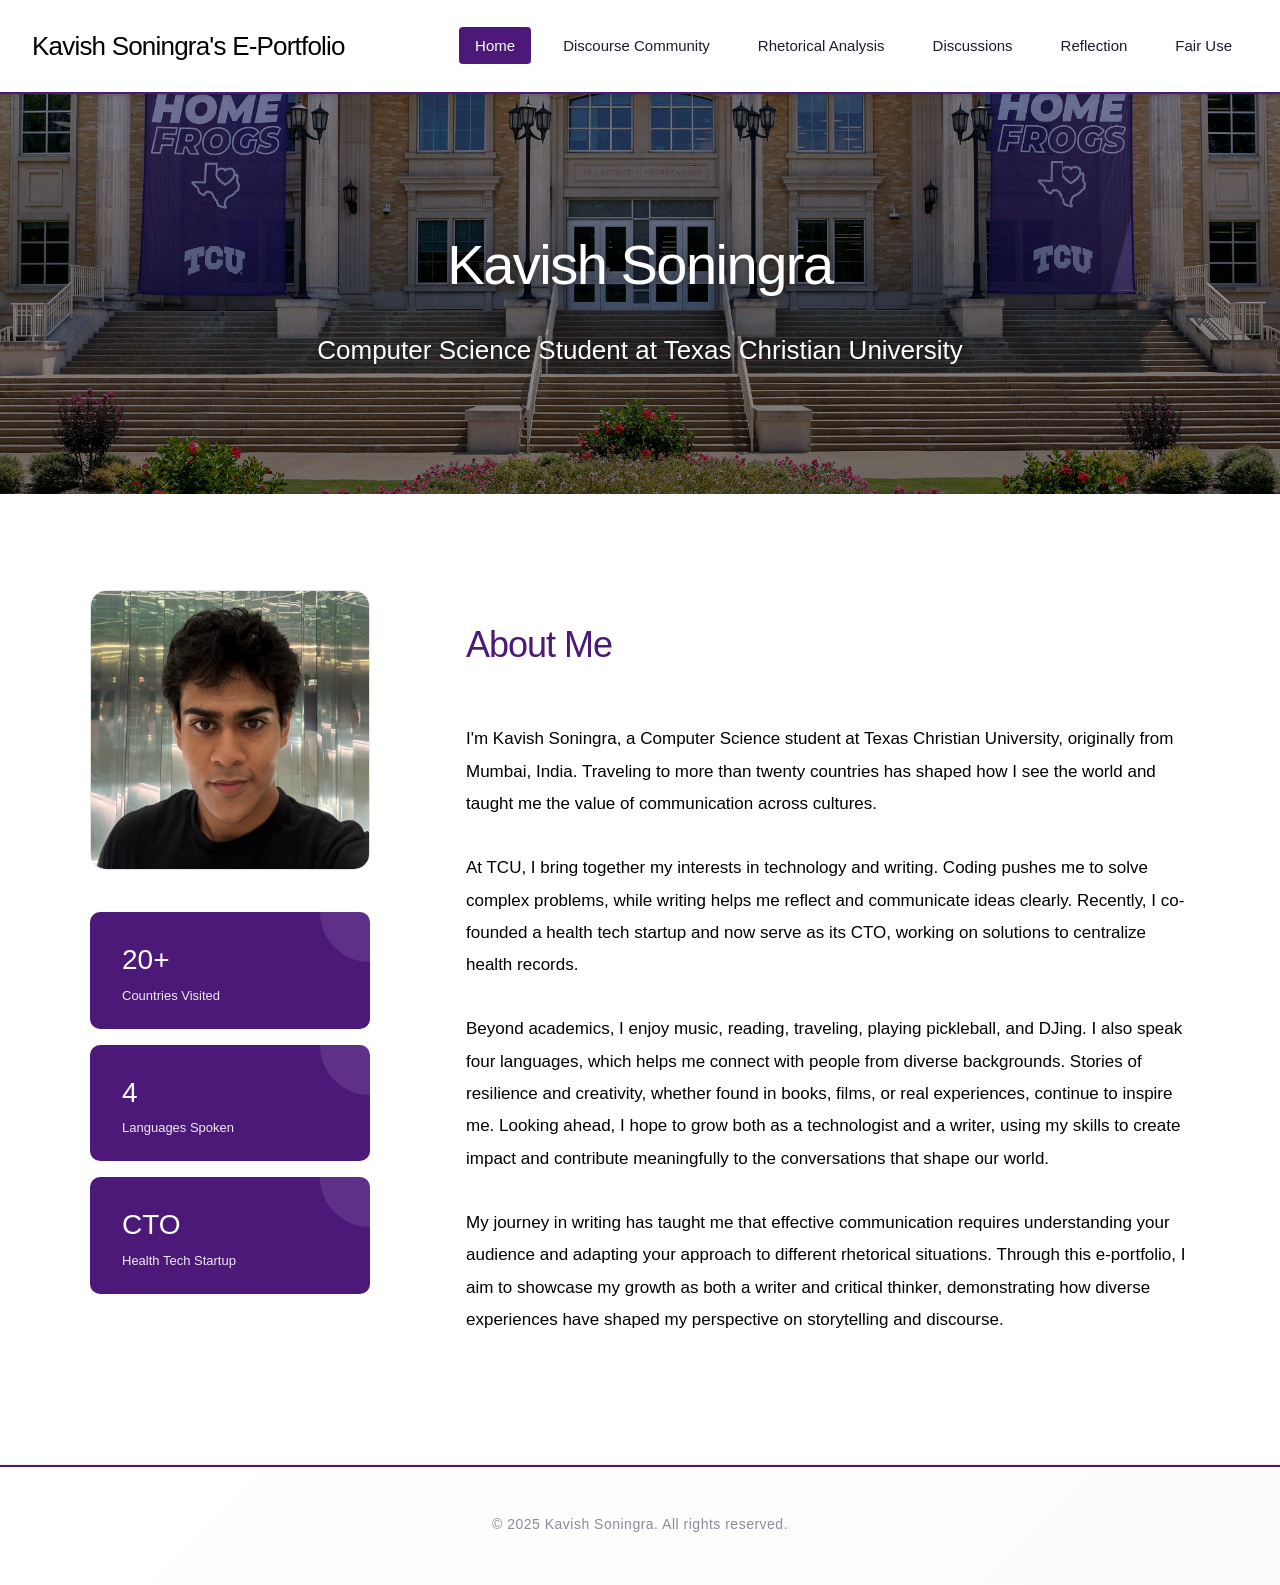
==== index.html @ 20d11a75 "Initial Commit" ====
<!DOCTYPE html>
<html lang="en">
<head>
    <meta charset="UTF-8">
    <meta name="viewport" content="width=device-width, initial-scale=1.0">
    <title>Kavish Soningra - E-Portfolio</title>
    <link rel="stylesheet" href="styles.css">
</head>
<body>
    <nav class="navbar">
        <div class="nav-container">
            <div class="nav-logo">Kavish Soningra's E-Portfolio</div>
            <ul class="nav-menu">
                <li class="nav-item"><a href="index.html" class="nav-link active">Home</a></li>
                <li class="nav-item"><a href="discourse-community.html" class="nav-link">Discourse Community</a></li>
                <li class="nav-item"><a href="rhetorical-analysis.html" class="nav-link">Rhetorical Analysis</a></li>
                <li class="nav-item"><a href="discussions.html" class="nav-link">Discussions</a></li>
                <li class="nav-item"><a href="reflection.html" class="nav-link">Reflection</a></li>
                <li class="nav-item"><a href="fair-use.html" class="nav-link">Fair Use</a></li>
            </ul>
        </div>
    </nav>

    <main class="main-content">
        <section class="banner-section">
            <img src="public /TcuBanner.jpg" alt="Texas Christian University Campus" class="banner-image">
            <div class="banner-overlay">
                <div class="banner-text">
                    <h1 class="banner-name">Kavish Soningra</h1>
                    <p class="banner-subtitle">Computer Science Student at Texas Christian University</p>
                </div>
            </div>
        </section>

        <section class="about-with-photo">
            <div class="about-photo-container">
                <div class="profile-section-left">
                    <img src="public /WhatsApp Image 2025-10-27 at 12.44.14 AM.jpeg" alt="Kavish Soningra" class="profile-image">
                    
                    <div class="stats-below-photo">
                        <div class="stat-card">
                            <div class="stat-value">20+</div>
                            <div class="stat-description">Countries Visited</div>
                        </div>
                        <div class="stat-card">
                            <div class="stat-value">4</div>
                            <div class="stat-description">Languages Spoken</div>
                        </div>
                        <div class="stat-card">
                            <div class="stat-value">CTO</div>
                            <div class="stat-description">Health Tech Startup</div>
                        </div>
                    </div>
                </div>
                
                <div class="bio-section">
                    <h2 class="about-title">About Me</h2>
                    <p>I'm Kavish Soningra, a Computer Science student at Texas Christian University, originally from Mumbai, India. Traveling to more than twenty countries has shaped how I see the world and taught me the value of communication across cultures.</p>
                    
                    <p>At TCU, I bring together my interests in technology and writing. Coding pushes me to solve complex problems, while writing helps me reflect and communicate ideas clearly. Recently, I co-founded a health tech startup and now serve as its CTO, working on solutions to centralize health records.</p>
                    
                    <p>Beyond academics, I enjoy music, reading, traveling, playing pickleball, and DJing. I also speak four languages, which helps me connect with people from diverse backgrounds. Stories of resilience and creativity, whether found in books, films, or real experiences, continue to inspire me. Looking ahead, I hope to grow both as a technologist and a writer, using my skills to create impact and contribute meaningfully to the conversations that shape our world.</p>
                    
                    <p>My journey in writing has taught me that effective communication requires understanding your audience and adapting your approach to different rhetorical situations. Through this e-portfolio, I aim to showcase my growth as both a writer and critical thinker, demonstrating how diverse experiences have shaped my perspective on storytelling and discourse.</p>
                </div>
            </div>
        </section>
    </main>

    <footer class="footer">
        <div class="footer-content">
            <p>&copy; 2025 Kavish Soningra. All rights reserved.</p>
        </div>
    </footer>
</body>
</html>
---- styles.css ----
/* ============================================
   GLOBAL STYLES & RESET
   ============================================ */

* {
    margin: 0;
    padding: 0;
    box-sizing: border-box;
}

:root {
    /* TCU Color Palette - Horned Frog Purple & White */
    --color-primary: #4D1979;
    --color-primary-dark: #3D1361;
    --color-primary-light: #6B2FA0;
    --color-secondary: #2D2D3A;
    --color-accent: #4D1979;
    --color-accent-light: #6B2FA0;
    --color-accent-hover: #3D1361;
    --color-background: #FFFFFF;
    --color-surface: #FFFFFF;
    --color-surface-alt: #F9F9F9;
    --color-text-primary: #1C1C29;
    --color-text-secondary: #5A5A6B;
    --color-text-muted: #8B8B9A;
    --color-border: #E5E5E5;
    --color-border-light: #F0F0F0;
    
    /* Refined accent colors */
    --color-sage: #4D1979;
    --color-terracotta: #4D1979;
    --color-slate: #4D1979;
    --color-cream: #F9F9F9;
    
    /* Typography */
    --font-primary: 'Brasley', Arial, sans-serif;
    --font-size-base: 17px;
    --font-size-sm: 14px;
    --font-size-lg: 19px;
    --font-size-xl: 26px;
    --font-size-2xl: 36px;
    --font-size-3xl: 47px;
    --line-height-base: 1.7;
    --line-height-tight: 1.2;
    --font-weight-normal: 400;
    --font-weight-medium: 500;
    --font-weight-semibold: 600;
    
    /* Spacing */
    --spacing-xs: 8px;
    --spacing-sm: 16px;
    --spacing-md: 24px;
    --spacing-lg: 32px;
    --spacing-xl: 48px;
    --spacing-2xl: 64px;
    --spacing-3xl: 96px;
    
    /* Border Radius */
    --radius-sm: 6px;
    --radius-md: 10px;
    --radius-lg: 16px;
    --radius-xl: 20px;
    
    /* Shadows - More refined */
    --shadow-sm: 0 2px 8px rgba(28, 28, 41, 0.04);
    --shadow-md: 0 4px 16px rgba(28, 28, 41, 0.06);
    --shadow-lg: 0 8px 32px rgba(28, 28, 41, 0.08);
    --shadow-xl: 0 16px 56px rgba(28, 28, 41, 0.12);
    --shadow-glow: 0 0 0 1px rgba(184, 149, 106, 0.1);
}

html {
    scroll-behavior: smooth;
}

body {
    font-family: var(--font-primary);
    font-size: var(--font-size-base);
    font-weight: var(--font-weight-normal);
    line-height: var(--line-height-base);
    color: var(--color-text-primary);
    background: #FFFFFF;
    -webkit-font-smoothing: antialiased;
    -moz-osx-font-smoothing: grayscale;
}

/* ============================================
   NAVIGATION
   ============================================ */

.navbar {
    background-color: #FFFFFF;
    border-bottom: 2px solid var(--color-primary);
    position: sticky;
    top: 0;
    z-index: 1000;
    box-shadow: 0 2px 4px rgba(0, 0, 0, 0.1);
}

.nav-container {
    max-width: 1400px;
    margin: 0 auto;
    padding: var(--spacing-md) var(--spacing-lg);
    display: flex;
    justify-content: space-between;
    align-items: center;
}

.nav-logo {
    font-size: var(--font-size-xl);
    font-weight: var(--font-weight-medium);
    color: #000000;
    letter-spacing: -0.8px;
}

.nav-menu {
    display: flex;
    list-style: none;
    gap: var(--spacing-sm);
    flex-wrap: wrap;
}

.nav-link {
    text-decoration: none;
    color: var(--color-text-primary);
    font-weight: var(--font-weight-medium);
    font-size: 15px;
    padding: 10px 16px;
    border-radius: 4px;
    white-space: nowrap;
}

.nav-link.active {
    color: #FFFFFF;
    background: var(--color-primary);
}

/* ============================================
   MAIN CONTENT
   ============================================ */

.main-content {
    min-height: calc(100vh - 200px);
}

/* ============================================
   HERO SECTION
   ============================================ */

/* ============================================
   HOME PAGE WITH IMAGE SPACES
   ============================================ */

.banner-section {
    position: relative;
    width: 100%;
    height: 400px;
    overflow: hidden;
}

.banner-image {
    width: 100%;
    height: 100%;
    object-fit: cover;
    object-position: center;
}

.banner-overlay {
    position: absolute;
    top: 0;
    left: 0;
    right: 0;
    bottom: 0;
    background: linear-gradient(to bottom, 
        rgba(0, 0, 0, 0.3) 0%, 
        rgba(0, 0, 0, 0.5) 100%);
    display: flex;
    align-items: center;
    justify-content: center;
}

.banner-text {
    text-align: center;
    padding: var(--spacing-lg);
}

.banner-name {
    font-size: 56px;
    font-weight: var(--font-weight-medium);
    color: #FFFFFF;
    margin-bottom: var(--spacing-sm);
    letter-spacing: -1.5px;
    text-shadow: 0 2px 10px rgba(0, 0, 0, 0.3);
}

.banner-subtitle {
    font-size: var(--font-size-xl);
    color: #FFFFFF;
    font-weight: var(--font-weight-normal);
    text-shadow: 0 1px 5px rgba(0, 0, 0, 0.3);
}

.about-with-photo {
    padding: var(--spacing-3xl) var(--spacing-lg);
    background: #FFFFFF;
}

.about-photo-container {
    max-width: 1100px;
    margin: 0 auto;
    display: grid;
    grid-template-columns: 280px 1fr;
    gap: var(--spacing-3xl);
    align-items: start;
}

.profile-section-left {
    position: sticky;
    top: 100px;
}

.profile-image {
    width: 100%;
    aspect-ratio: 1;
    object-fit: cover;
    border-radius: var(--radius-lg);
    border: 1px solid var(--color-border);
}

.stats-below-photo {
    margin-top: var(--spacing-lg);
    display: flex;
    flex-direction: column;
    gap: var(--spacing-sm);
}

.stat-card {
    background: var(--color-primary);
    padding: var(--spacing-md) var(--spacing-lg);
    border-radius: var(--radius-md);
    text-align: left;
    position: relative;
    overflow: hidden;
}

.stat-card::before {
    content: '';
    position: absolute;
    top: 0;
    right: 0;
    width: 50px;
    height: 50px;
    background: rgba(255, 255, 255, 0.1);
    border-radius: 0 0 0 100%;
}

.stat-value {
    font-size: 28px;
    font-weight: var(--font-weight-medium);
    color: #FFFFFF;
    margin-bottom: 4px;
    position: relative;
    z-index: 1;
}

.stat-description {
    font-size: 13px;
    color: rgba(255, 255, 255, 0.9);
    line-height: 1.3;
    position: relative;
    z-index: 1;
}

.bio-section {
    padding-top: var(--spacing-md);
}

.about-title {
    font-size: 36px;
    font-weight: var(--font-weight-medium);
    color: var(--color-primary);
    margin-bottom: var(--spacing-xl);
    letter-spacing: -1px;
}

.bio-section p {
    color: #000000;
    line-height: 1.9;
    margin-bottom: var(--spacing-lg);
    font-size: 17px;
}

.highlights-inline {
    display: flex;
    gap: var(--spacing-md);
    margin-top: var(--spacing-2xl);
    padding-top: var(--spacing-xl);
    border-top: 1px solid var(--color-border-light);
}

.highlight-badge {
    flex: 1;
    text-align: center;
    padding: var(--spacing-lg);
    background: #F9F9F9;
    border-radius: var(--radius-md);
    border: 1px solid var(--color-border);
}

.badge-number {
    display: block;
    font-size: 28px;
    font-weight: var(--font-weight-medium);
    color: var(--color-primary);
    margin-bottom: var(--spacing-xs);
    letter-spacing: -0.5px;
}

.badge-label {
    display: block;
    font-size: 14px;
    color: var(--color-text-secondary);
    font-weight: var(--font-weight-normal);
}

/* Old hero section for other pages */
.hero-section {
    background: var(--color-primary);
    padding: var(--spacing-3xl) var(--spacing-lg);
    text-align: center;
}

.hero-content {
    max-width: 800px;
    margin: 0 auto;
}

.hero-title {
    font-size: var(--font-size-3xl);
    font-weight: var(--font-weight-medium);
    color: #FFFFFF;
    line-height: 57px;
    margin-bottom: var(--spacing-md);
    letter-spacing: -1.5px;
}

.hero-subtitle {
    font-size: var(--font-size-xl);
    color: rgba(255, 255, 255, 0.9);
    font-weight: var(--font-weight-normal);
    letter-spacing: 0.3px;
}

/* ============================================
   HOME PAGE ABOUT SECTION
   ============================================ */

.about-section-home {
    padding: var(--spacing-3xl) var(--spacing-lg);
    background: #FFFFFF;
}

.about-container-home {
    max-width: 1200px;
    margin: 0 auto;
}

.about-header-home {
    text-align: center;
    margin-bottom: var(--spacing-2xl);
}

.section-title-home {
    font-size: 42px;
    font-weight: var(--font-weight-medium);
    color: var(--color-primary);
    margin-bottom: var(--spacing-sm);
    letter-spacing: -1px;
}

.title-underline {
    width: 80px;
    height: 4px;
    background: var(--color-primary);
    margin: 0 auto;
    border-radius: 2px;
}

.title-underline-center {
    width: 80px;
    height: 4px;
    background: var(--color-primary);
    margin: 0 auto;
    border-radius: 2px;
}

.about-grid {
    display: grid;
    grid-template-columns: 350px 1fr;
    gap: var(--spacing-2xl);
    align-items: start;
}

.about-photo-card {
    background: #FFFFFF;
    padding: var(--spacing-lg);
    border-radius: var(--radius-lg);
    border: 1px solid var(--color-border);
}

.photo-placeholder-home {
    width: 100%;
    aspect-ratio: 1;
    background: linear-gradient(135deg, rgba(77, 25, 121, 0.05) 0%, rgba(107, 47, 160, 0.05) 100%);
    border-radius: var(--radius-lg);
    display: flex;
    flex-direction: column;
    align-items: center;
    justify-content: center;
    gap: var(--spacing-md);
    color: var(--color-text-muted);
    border: 2px dashed rgba(77, 25, 121, 0.2);
}

.photo-placeholder-home svg {
    width: 80px;
    height: 80px;
    stroke: var(--color-primary);
    opacity: 0.5;
}

.photo-placeholder-home p {
    font-size: var(--font-size-sm);
    font-weight: var(--font-weight-medium);
}

.about-content-home {
    background: #F9F9F9;
    padding: var(--spacing-xl);
    border-radius: var(--radius-lg);
    border: 1px solid var(--color-border);
}

.bio-text p {
    margin-bottom: var(--spacing-lg);
    color: var(--color-text-secondary);
    line-height: 1.8;
    font-size: 17px;
}

.bio-text p:last-child {
    margin-bottom: 0;
}

/* Stats Section */
.stats-section {
    padding: var(--spacing-2xl) var(--spacing-lg);
    background: var(--color-primary);
}

.stats-container {
    max-width: 1200px;
    margin: 0 auto;
    display: grid;
    grid-template-columns: repeat(3, 1fr);
    gap: var(--spacing-xl);
}

.stat-item {
    text-align: center;
    padding: var(--spacing-lg);
    border-right: 1px solid rgba(255, 255, 255, 0.2);
}

.stat-item:last-child {
    border-right: none;
}

.stat-number {
    font-size: 48px;
    font-weight: var(--font-weight-medium);
    color: #FFFFFF;
    margin-bottom: var(--spacing-xs);
    letter-spacing: -1px;
}

.stat-label {
    font-size: var(--font-size-base);
    color: rgba(255, 255, 255, 0.9);
    font-weight: var(--font-weight-normal);
}

/* Old about section for other pages */
.about-section {
    padding: var(--spacing-3xl) var(--spacing-lg);
    background-color: var(--color-surface);
}

.about-container {
    max-width: 1000px;
    margin: 0 auto;
    display: grid;
    grid-template-columns: 300px 1fr;
    gap: var(--spacing-2xl);
    align-items: start;
}

.about-photo {
    position: sticky;
    top: 120px;
}

.photo-placeholder {
    width: 100%;
    aspect-ratio: 1;
    background: rgba(77, 25, 121, 0.05);
    border-radius: var(--radius-xl);
    display: flex;
    flex-direction: column;
    align-items: center;
    justify-content: center;
    gap: var(--spacing-md);
    color: var(--color-text-muted);
    border: 2px dashed rgba(77, 25, 121, 0.3);
}

.photo-placeholder svg {
    width: 80px;
    height: 80px;
    stroke: var(--color-primary);
    opacity: 0.7;
}

.photo-placeholder p {
    font-size: var(--font-size-sm);
    font-weight: var(--font-weight-medium);
    position: relative;
    z-index: 1;
}

.section-title {
    font-size: var(--font-size-2xl);
    font-weight: var(--font-weight-medium);
    color: var(--color-text-primary);
    margin-bottom: var(--spacing-lg);
    letter-spacing: -0.8px;
    position: relative;
    display: inline-block;
}

.section-title::after {
    content: '';
    position: absolute;
    bottom: -8px;
    left: 0;
    width: 60px;
    height: 3px;
    background: var(--color-primary);
    border-radius: 2px;
}

.about-text p {
    margin-bottom: var(--spacing-lg);
    color: var(--color-text-secondary);
    line-height: 1.8;
    text-align: justify;
}

.about-text p:last-child {
    margin-bottom: 0;
}

/* ============================================
   HOME PAGE HIGHLIGHTS SECTION
   ============================================ */

.highlights-section-home {
    padding: var(--spacing-3xl) var(--spacing-lg);
    background: #F9F9F9;
}

.highlights-container-home {
    max-width: 1200px;
    margin: 0 auto;
}

.section-header-center {
    text-align: center;
    margin-bottom: var(--spacing-2xl);
}

.highlights-grid {
    display: grid;
    grid-template-columns: repeat(3, 1fr);
    gap: var(--spacing-xl);
}

.highlight-card-home {
    background: #FFFFFF;
    padding: var(--spacing-xl);
    border-radius: var(--radius-lg);
    border: 1px solid var(--color-border);
    text-align: center;
}

.highlight-icon-home {
    width: 80px;
    height: 80px;
    margin: 0 auto var(--spacing-lg);
    background: var(--color-primary);
    border-radius: var(--radius-lg);
    display: flex;
    align-items: center;
    justify-content: center;
}

.highlight-icon-home svg {
    width: 40px;
    height: 40px;
    stroke: #FFFFFF;
}

.highlight-card-home h3 {
    font-size: var(--font-size-xl);
    font-weight: var(--font-weight-medium);
    color: var(--color-primary);
    margin-bottom: var(--spacing-sm);
}

.highlight-card-home p {
    color: var(--color-text-secondary);
    line-height: 1.7;
}

/* Old highlights section for other pages */
.highlights-section {
    padding: var(--spacing-3xl) var(--spacing-lg);
    background-color: #F9F9F9;
}

.highlights-container {
    max-width: 1000px;
    margin: 0 auto;
    display: grid;
    grid-template-columns: repeat(auto-fit, minmax(280px, 1fr));
    gap: var(--spacing-lg);
}

.highlight-card {
    background: #FFFFFF;
    padding: var(--spacing-xl);
    border-radius: var(--radius-lg);
    border: 1px solid var(--color-border);
    text-align: center;
}

.highlight-icon {
    width: 72px;
    height: 72px;
    margin: 0 auto var(--spacing-md);
    padding: var(--spacing-md);
    background: var(--color-primary);
    border-radius: var(--radius-lg);
    display: flex;
    align-items: center;
    justify-content: center;
    box-shadow: var(--shadow-md);
}

.highlight-icon svg {
    width: 36px;
    height: 36px;
    stroke: var(--color-surface);
    stroke-width: 1.5;
}

.highlight-card h3 {
    font-size: var(--font-size-xl);
    font-weight: var(--font-weight-medium);
    color: var(--color-text-primary);
    margin-bottom: var(--spacing-sm);
    letter-spacing: -0.3px;
}

.highlight-card p {
    color: var(--color-text-secondary);
    font-size: var(--font-size-base);
    line-height: 1.7;
}

/* ============================================
   PAGE HEADER
   ============================================ */

.page-header {
    background: linear-gradient(120deg, #3D1361 0%, #4D1979 25%, #6B2FA0 50%, #4D1979 75%, #3D1361 100%);
    padding: var(--spacing-2xl) var(--spacing-lg);
    text-align: center;
    position: relative;
    overflow: hidden;
}

.page-header::before {
    content: '';
    position: absolute;
    top: -100px;
    right: -100px;
    width: 300px;
    height: 300px;
    background: radial-gradient(circle, rgba(255, 255, 255, 0.1) 0%, transparent 70%);
    border-radius: 50%;
}

.page-header::after {
    content: '';
    position: absolute;
    bottom: -80px;
    left: -80px;
    width: 250px;
    height: 250px;
    background: radial-gradient(circle, rgba(255, 255, 255, 0.08) 0%, transparent 70%);
    border-radius: 50%;
}

.page-header-content {
    max-width: 800px;
    margin: 0 auto;
    position: relative;
    z-index: 1;
}

.page-title {
    font-size: var(--font-size-3xl);
    font-weight: var(--font-weight-medium);
    color: #FFFFFF;
    line-height: 57px;
    margin-bottom: var(--spacing-sm);
    letter-spacing: -1.5px;
}

.page-subtitle {
    font-size: var(--font-size-lg);
    color: rgba(255, 255, 255, 0.9);
    letter-spacing: 0.3px;
}

/* ============================================
   ASSIGNMENTS SECTION - GRID LAYOUT
   ============================================ */

.assignments-section {
    padding: var(--spacing-3xl) var(--spacing-lg);
    background-color: #FFFFFF;
}

.assignments-container {
    max-width: 1400px;
    margin: 0 auto;
}

.assignment-grid {
    display: grid;
    grid-template-columns: repeat(auto-fit, minmax(350px, 1fr));
    gap: var(--spacing-xl);
    margin-bottom: var(--spacing-3xl);
}

.assignment-section {
    margin-bottom: var(--spacing-3xl);
}

.assignment-section-title {
    font-size: var(--font-size-2xl);
    font-weight: var(--font-weight-medium);
    color: var(--color-primary);
    margin-bottom: var(--spacing-lg);
    padding-bottom: var(--spacing-sm);
    border-bottom: 3px solid var(--color-primary);
}

.assignment-card {
    background: #FFFFFF;
    border: 2px solid var(--color-border);
    border-radius: 8px;
    overflow: hidden;
}

.assignment-header {
    padding: var(--spacing-lg);
    background: var(--color-primary);
    color: #FFFFFF;
}

.assignment-title {
    font-size: var(--font-size-xl);
    font-weight: var(--font-weight-medium);
    color: #FFFFFF;
    margin: 0;
}

.assignment-badge {
    padding: 6px 14px;
    background: var(--color-primary);
    color: #FFFFFF;
    font-size: var(--font-size-sm);
    font-weight: var(--font-weight-medium);
    border-radius: 4px;
    white-space: nowrap;
    display: inline-block;
    margin-top: var(--spacing-sm);
}

.assignment-content {
    padding: var(--spacing-lg);
}

.assignment-description {
    color: var(--color-text-secondary);
    line-height: 1.8;
}

.reflection-text {
    padding: var(--spacing-xl);
}

.reflection-text p {
    color: #000000;
    line-height: 1.9;
    margin-bottom: var(--spacing-xl);
    font-size: 17px;
}

.reflection-text p:last-child {
    margin-bottom: 0;
}

/* ============================================
   DISCUSSION ACCORDION
   ============================================ */

.discussion-accordion {
    margin-bottom: var(--spacing-md);
    background: #FFFFFF;
    border: 1px solid var(--color-border);
    border-radius: var(--radius-sm);
    overflow: hidden;
}

.discussion-accordion:last-child {
    margin-bottom: 0;
}

.accordion-header {
    width: 100%;
    padding: var(--spacing-md) var(--spacing-lg);
    background: #FFFFFF;
    border: none;
    text-align: left;
    cursor: pointer;
    display: flex;
    justify-content: space-between;
    align-items: center;
    transition: all 0.2s ease;
}

.accordion-header:hover {
    background: #FAFAFA;
}

.accordion-header.active {
    background: #F5F5F5;
    border-bottom: 1px solid var(--color-border-light);
}

.accordion-title {
    font-size: 18px;
    font-weight: var(--font-weight-medium);
    color: #000000;
    letter-spacing: -0.3px;
}

.accordion-icon {
    font-size: 20px;
    font-weight: 300;
    color: var(--color-primary);
    transition: transform 0.2s ease;
    line-height: 1;
    width: 20px;
    height: 20px;
    display: flex;
    align-items: center;
    justify-content: center;
}

.accordion-content {
    max-height: 0;
    overflow: hidden;
    transition: max-height 0.3s ease;
    background: #FAFAFA;
}

.discussion-text {
    padding: var(--spacing-lg) var(--spacing-lg) var(--spacing-xl);
}

.discussion-text p {
    color: #000000;
    line-height: 1.85;
    margin-bottom: var(--spacing-lg);
    text-align: left;
    font-size: 16px;
}

.discussion-text p:last-child {
    margin-bottom: 0;
}

/* ============================================
   MLA PAPER FORMATTING
   ============================================ */

.mla-paper {
    background-color: var(--color-surface);
    padding: var(--spacing-2xl);
    border-radius: var(--radius-md);
    max-width: 850px;
    margin: 0 auto;
    font-family: 'Times New Roman', Times, serif;
    font-size: 12pt;
    line-height: 2;
    color: #000;
}

.mla-header {
    text-align: right;
    margin-bottom: 0;
}

.mla-header p {
    margin: 0;
    font-size: 12pt;
    color: #000;
}

.mla-heading {
    margin-bottom: 1em;
}

.mla-heading p {
    margin: 0;
    line-height: 2;
    font-size: 12pt;
    color: #000;
}

.mla-title {
    text-align: center;
    font-size: 12pt;
    font-weight: normal;
    margin: 0 0 1em 0;
    color: #000;
}

.mla-body p {
    text-indent: 0.5in;
    margin: 0;
    line-height: 2;
    text-align: left;
    font-size: 12pt;
    color: #000;
}

.mla-body p:first-of-type {
    text-indent: 0.5in;
}

.mla-section-heading {
    font-weight: bold;
    text-indent: 0.5in !important;
    margin: 0 !important;
    text-align: left !important;
    font-size: 12pt !important;
}

.mla-works-cited {
    margin-top: 2em;
    page-break-before: avoid;
}

.works-cited-title {
    text-align: center;
    font-weight: normal;
    font-size: 12pt;
    margin: 0 0 1em 0;
    color: #000;
}

.works-cited-entry {
    margin-left: 0.5in;
    text-indent: -0.5in;
    margin-bottom: 0;
    line-height: 2;
    font-size: 12pt;
    color: #000;
}

.works-cited-url {
    margin-left: 0.5in;
    text-indent: -0.5in;
    margin-bottom: 0;
    line-height: 2;
    font-size: 12pt;
    color: #000;
    word-break: break-all;
}

.works-cited-url a {
    color: var(--color-primary);
    text-decoration: underline;
}

.works-cited-url a:hover {
    color: var(--color-primary-dark);
}

/* ============================================
   FAIR USE SECTION
   ============================================ */

.fair-use-section {
    padding: var(--spacing-3xl) var(--spacing-lg);
    background: #F9F9F9;
}

.fair-use-container {
    max-width: 1000px;
    margin: 0 auto;
}

.fair-use-header {
    text-align: center;
    margin-bottom: var(--spacing-2xl);
    padding: var(--spacing-xl);
    background: #FFFFFF;
    border-radius: var(--radius-lg);
    border: 1px solid var(--color-border);
}

.fair-use-icon {
    width: 80px;
    height: 80px;
    margin: 0 auto var(--spacing-lg);
    background: var(--color-primary);
    border-radius: 50%;
    display: flex;
    align-items: center;
    justify-content: center;
}

.fair-use-icon svg {
    width: 40px;
    height: 40px;
    stroke: #FFFFFF;
}

.fair-use-title {
    font-size: 42px;
    font-weight: var(--font-weight-medium);
    color: var(--color-primary);
    margin-bottom: var(--spacing-sm);
    letter-spacing: -1px;
}

.fair-use-subtitle {
    font-size: var(--font-size-lg);
    color: var(--color-text-secondary);
}

.fair-use-content {
    background: #FFFFFF;
    padding: var(--spacing-2xl);
    border-radius: var(--radius-lg);
    border: 1px solid var(--color-border);
    margin-bottom: var(--spacing-lg);
}

.statement-section {
    margin-bottom: var(--spacing-xl);
    padding-bottom: var(--spacing-xl);
    border-bottom: 1px solid var(--color-border-light);
}

.statement-section:last-child {
    margin-bottom: 0;
    padding-bottom: 0;
    border-bottom: none;
}

.statement-section-title {
    font-size: var(--font-size-xl);
    font-weight: var(--font-weight-medium);
    color: var(--color-primary);
    margin-bottom: var(--spacing-md);
}

.statement-section p {
    color: var(--color-text-secondary);
    line-height: 1.8;
    font-size: 17px;
}

.statement-footer-box {
    display: grid;
    grid-template-columns: repeat(3, 1fr);
    gap: var(--spacing-lg);
    background: var(--color-primary);
    padding: var(--spacing-xl);
    border-radius: var(--radius-lg);
}

.footer-item {
    text-align: center;
    padding: var(--spacing-md);
    border-right: 1px solid rgba(255, 255, 255, 0.2);
}

.footer-item:last-child {
    border-right: none;
}

.footer-label {
    font-size: var(--font-size-sm);
    color: rgba(255, 255, 255, 0.8);
    margin-bottom: var(--spacing-xs);
    text-transform: uppercase;
    letter-spacing: 0.5px;
    font-weight: var(--font-weight-medium);
}

.footer-value {
    font-size: var(--font-size-lg);
    color: #FFFFFF;
    font-weight: var(--font-weight-medium);
}

/* ============================================
   FOOTER
   ============================================ */

.footer {
    background: linear-gradient(135deg, 
        rgba(255, 255, 255, 0.98) 0%, 
        rgba(253, 252, 250, 0.98) 100%);
    border-top: 1px solid rgba(232, 230, 227, 0.6);
    padding: var(--spacing-xl) var(--spacing-lg);
    margin-top: auto;
    position: relative;
}

.footer::before {
    content: '';
    position: absolute;
    top: 0;
    left: 0;
    right: 0;
    height: 2px;
    background: var(--color-primary);
}

.footer-content {
    max-width: 1200px;
    margin: 0 auto;
    text-align: center;
}

.footer-content p {
    color: var(--color-text-muted);
    font-size: var(--font-size-sm);
    letter-spacing: 0.5px;
}

/* ============================================
   RESPONSIVE DESIGN
   ============================================ */

@media (max-width: 768px) {
    :root {
        --font-size-3xl: 32px;
        --spacing-3xl: 48px;
    }
    
    .nav-container {
        flex-direction: column;
        gap: var(--spacing-md);
    }
    
    .nav-menu {
        flex-wrap: wrap;
        justify-content: center;
        gap: var(--spacing-sm);
    }
    
    .about-photo-container {
        grid-template-columns: 1fr;
        gap: var(--spacing-xl);
    }
    
    .profile-photo-left {
        position: static;
    }
    
    .about-photo-container {
        grid-template-columns: 1fr;
        gap: var(--spacing-xl);
    }
    
    .profile-section-left {
        position: static;
        max-width: 250px;
        margin: 0 auto;
    }
    
    .banner-section {
        height: 300px;
    }
    
    .banner-name {
        font-size: 36px;
    }
    
    .banner-subtitle {
        font-size: var(--font-size-lg);
    }
    
    .about-grid {
        grid-template-columns: 1fr;
        gap: var(--spacing-xl);
    }
    
    .about-container {
        grid-template-columns: 1fr;
        gap: var(--spacing-xl);
    }
    
    .about-photo {
        position: static;
    }
    
    .photo-placeholder {
        max-width: 300px;
        margin: 0 auto;
    }
    
    .highlights-grid {
        grid-template-columns: 1fr;
    }
    
    .highlights-container {
        grid-template-columns: 1fr;
    }
    
    .stats-container {
        grid-template-columns: 1fr;
    }
    
    .stat-item {
        border-right: none;
        border-bottom: 1px solid rgba(255, 255, 255, 0.2);
        padding-bottom: var(--spacing-lg);
    }
    
    .stat-item:last-child {
        border-bottom: none;
        padding-bottom: var(--spacing-lg);
    }
    
    .assignment-header {
        flex-direction: column;
        align-items: start;
    }
    
    .hero-title,
    .page-title {
        line-height: 1.2;
    }
}

/* ============================================
   UTILITY CLASSES
   ============================================ */

.text-center {
    text-align: center;
}

.mt-sm { margin-top: var(--spacing-sm); }
.mt-md { margin-top: var(--spacing-md); }
.mt-lg { margin-top: var(--spacing-lg); }
.mt-xl { margin-top: var(--spacing-xl); }

.mb-sm { margin-bottom: var(--spacing-sm); }
.mb-md { margin-bottom: var(--spacing-md); }
.mb-lg { margin-bottom: var(--spacing-lg); }
.mb-xl { margin-bottom: var(--spacing-xl); }
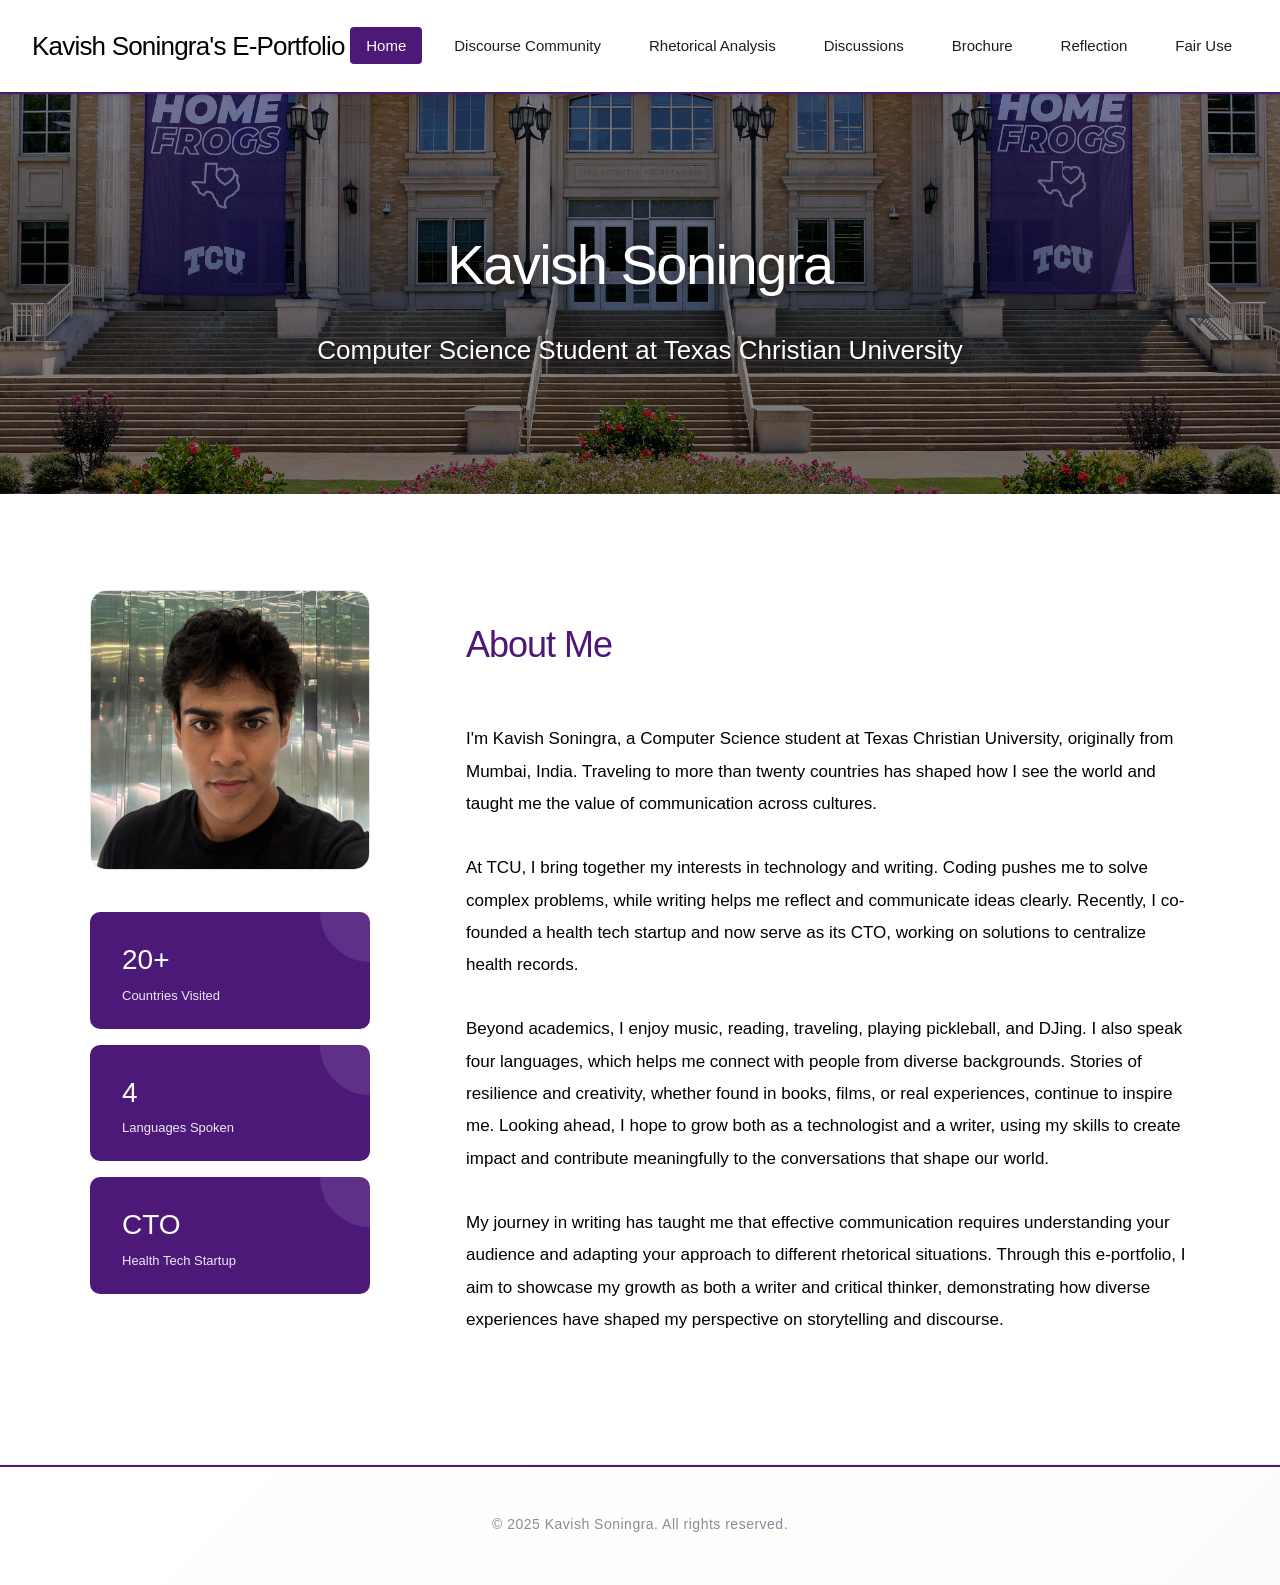
==== commit f8e7b9d1: "Initial Commit" ====
--- a/index.html
+++ b/index.html
@@ -15,6 +15,7 @@
                 <li class="nav-item"><a href="discourse-community.html" class="nav-link">Discourse Community</a></li>
                 <li class="nav-item"><a href="rhetorical-analysis.html" class="nav-link">Rhetorical Analysis</a></li>
                 <li class="nav-item"><a href="discussions.html" class="nav-link">Discussions</a></li>
+                <li class="nav-item"><a href="brochure.html" class="nav-link">Brochure</a></li>
                 <li class="nav-item"><a href="reflection.html" class="nav-link">Reflection</a></li>
                 <li class="nav-item"><a href="fair-use.html" class="nav-link">Fair Use</a></li>
             </ul>
--- a/styles.css
+++ b/styles.css
@@ -694,7 +694,7 @@
 
 .page-header {
     background: linear-gradient(120deg, #3D1361 0%, #4D1979 25%, #6B2FA0 50%, #4D1979 75%, #3D1361 100%);
-    padding: var(--spacing-2xl) var(--spacing-lg);
+    padding: var(--spacing-lg) var(--spacing-lg);
     text-align: center;
     position: relative;
     overflow: hidden;
@@ -730,18 +730,19 @@
 }
 
 .page-title {
-    font-size: var(--font-size-3xl);
+    font-size: 32px;
     font-weight: var(--font-weight-medium);
     color: #FFFFFF;
-    line-height: 57px;
-    margin-bottom: var(--spacing-sm);
-    letter-spacing: -1.5px;
+    line-height: 1.2;
+    margin: 0;
+    letter-spacing: -1px;
 }
 
 .page-subtitle {
-    font-size: var(--font-size-lg);
+    font-size: var(--font-size-base);
     color: rgba(255, 255, 255, 0.9);
     letter-spacing: 0.3px;
+    margin: 0;
 }
 
 /* ============================================
@@ -832,6 +833,22 @@
 
 .reflection-text p:last-child {
     margin-bottom: 0;
+}
+
+/* ============================================
+   PDF VIEWER
+   ============================================ */
+
+.pdf-viewer {
+    width: 100%;
+    min-height: 800px;
+    border-radius: var(--radius-md);
+    overflow: hidden;
+    border: 1px solid var(--color-border);
+}
+
+.pdf-viewer embed {
+    border-radius: var(--radius-md);
 }
 
 /* ============================================
